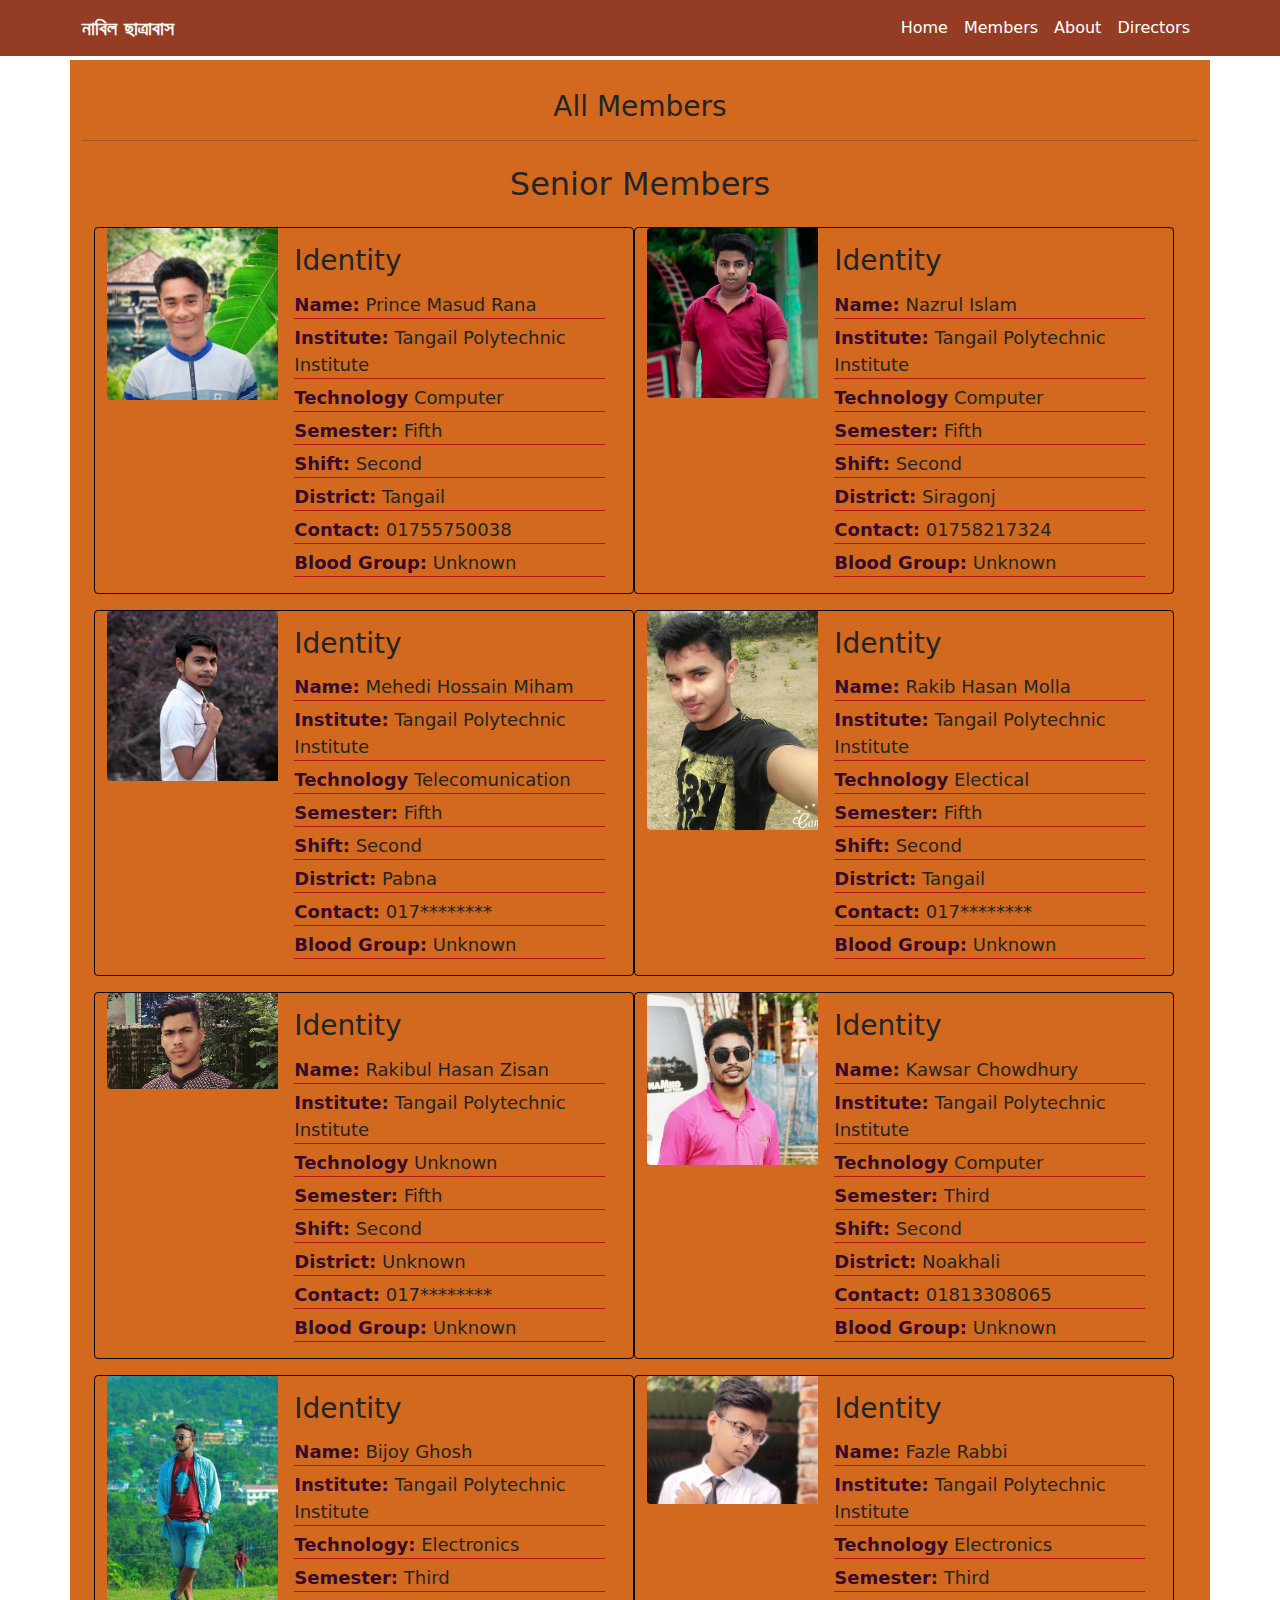
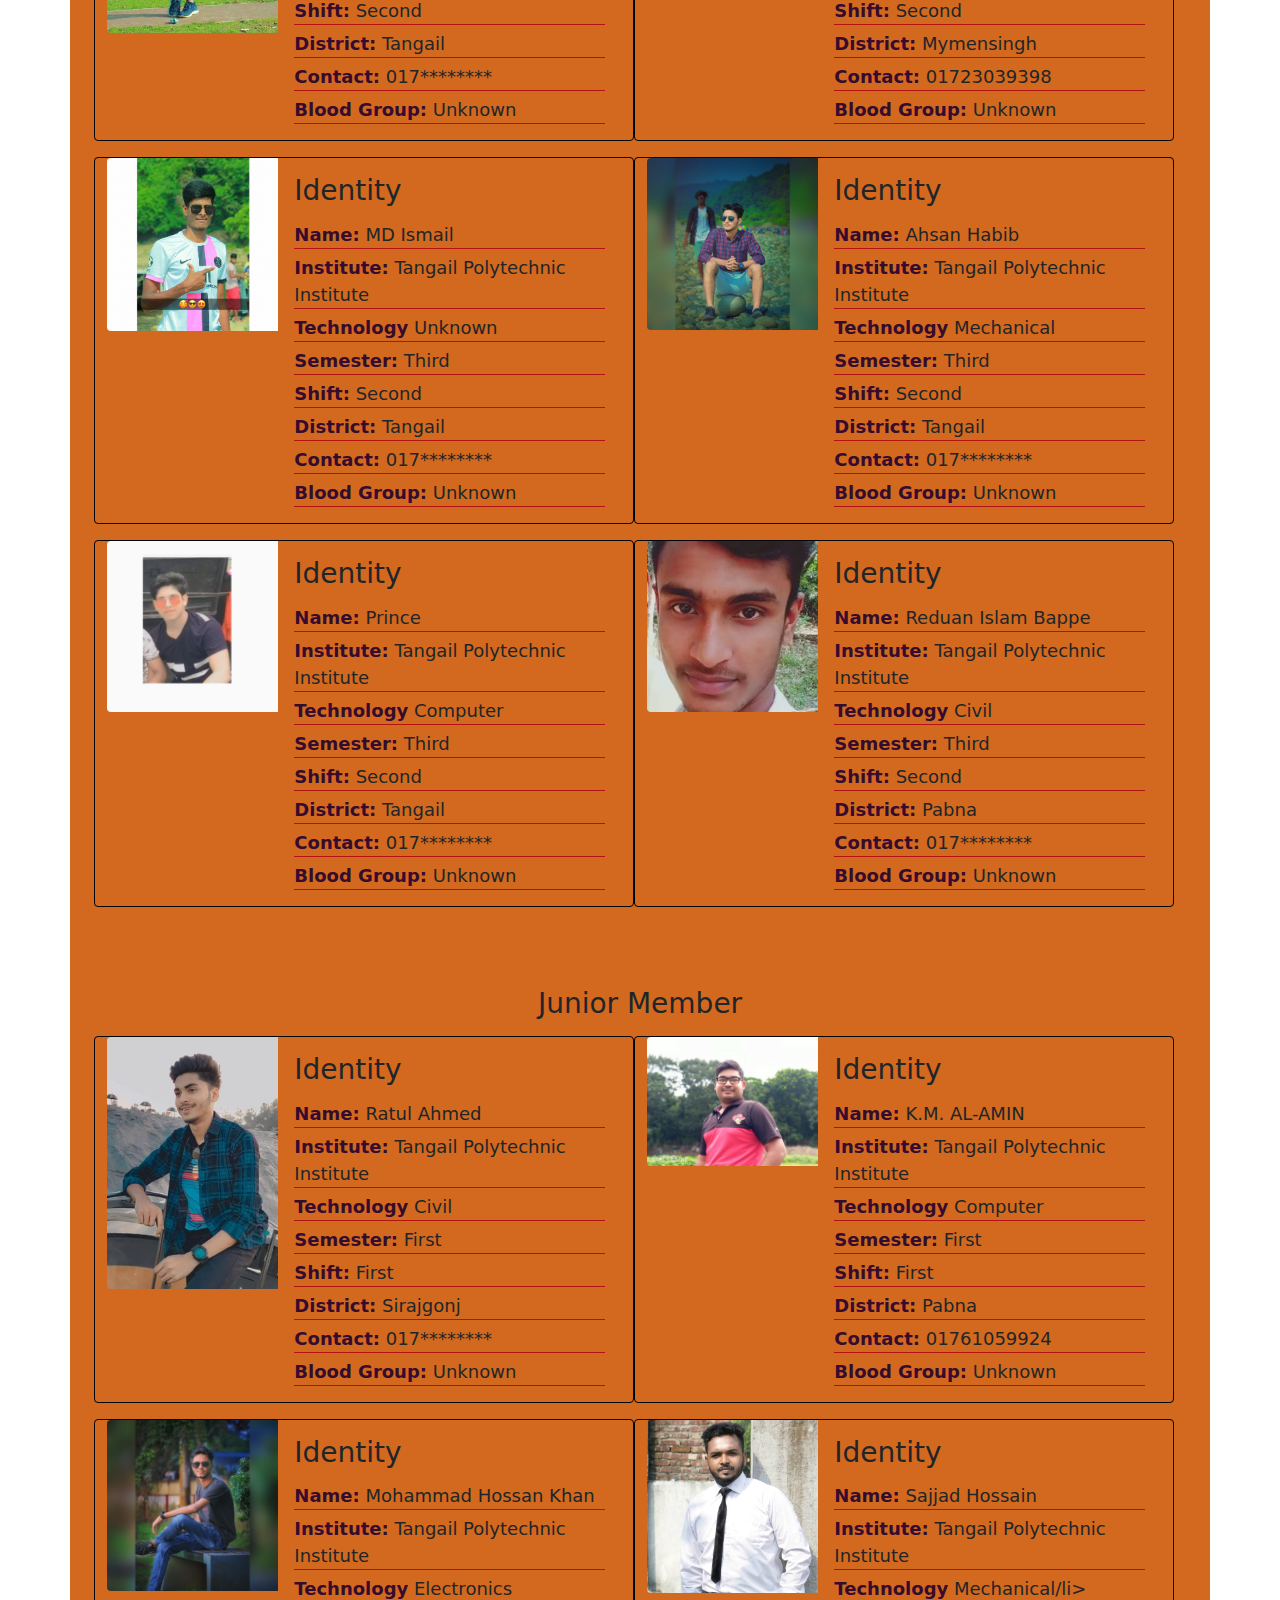
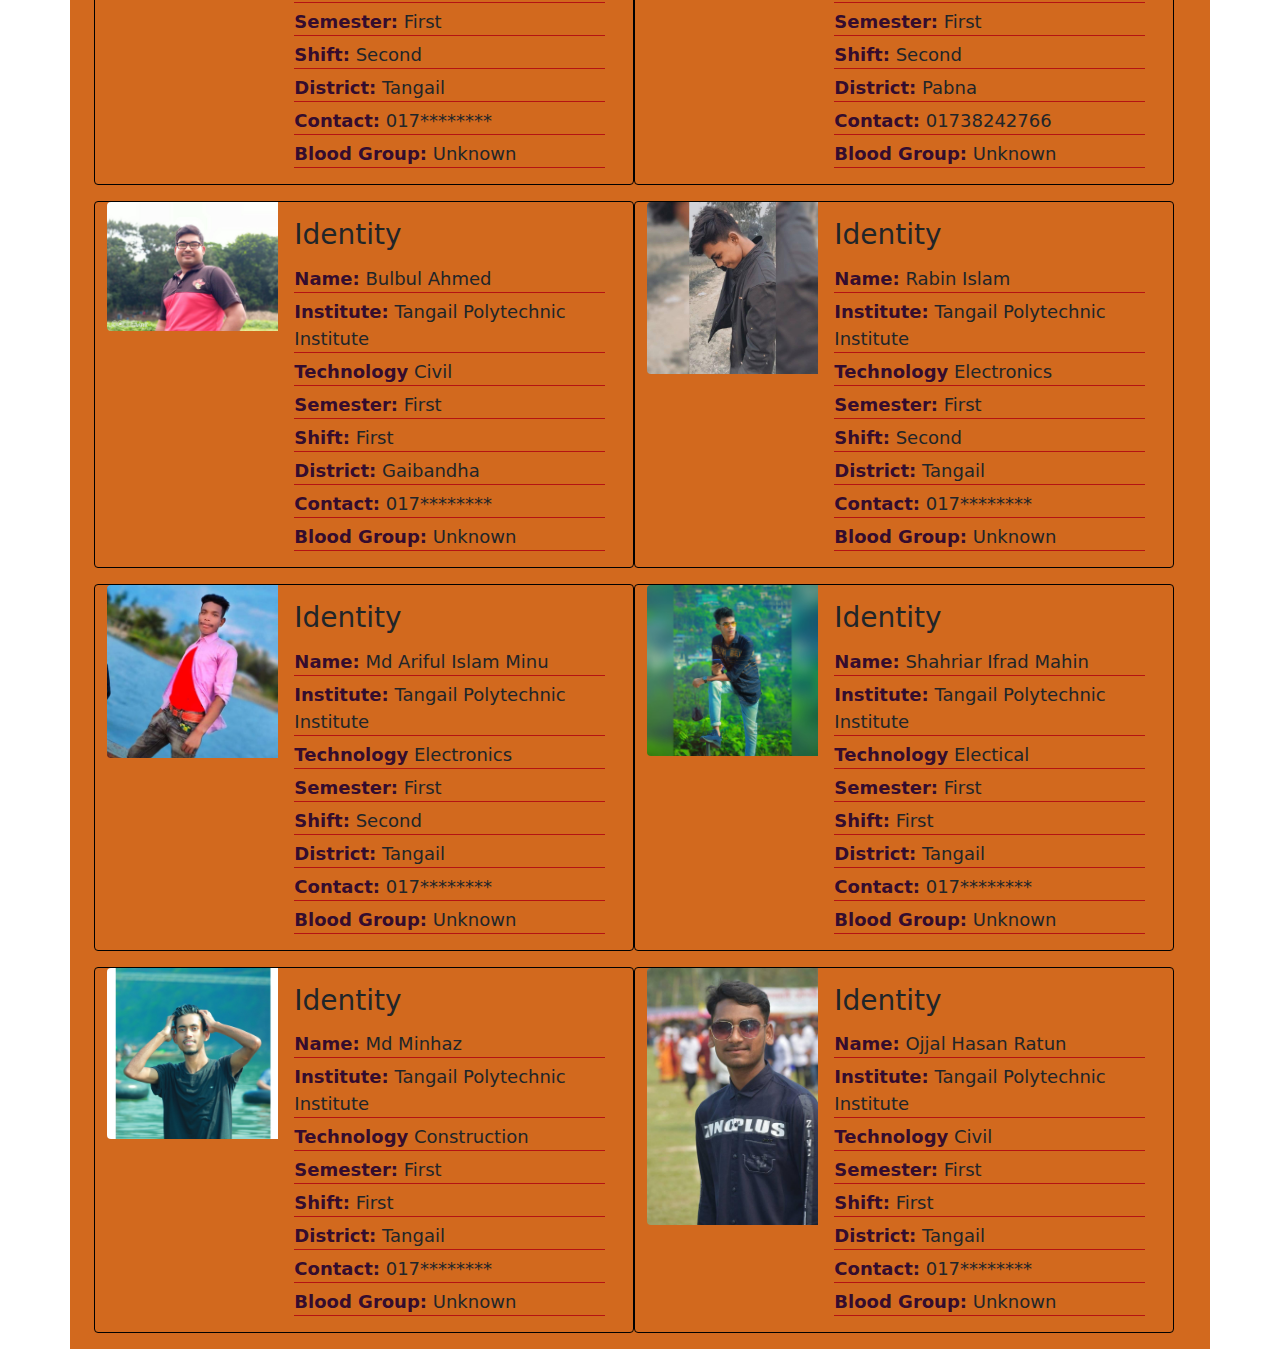
==== members.html @ d72fd95e "Add files via upload" ====
<!DOCTYPE html>
<html lang="en">
<head>
    <meta charset="UTF-8">
    <meta http-equiv="X-UA-Compatible" content="IE=edge">
    <meta name="viewport" content="width=device-width, initial-scale=1.0">
    <link rel="stylesheet" href="./css/bootstrap.min.css">
    <link rel="stylesheet" href="./css/members.css">
    <link rel="stylesheet" href="./css/nav.css">
    <title>নাবিল ছাত্রাবাস ।। Members Page</title>
</head>
<body>



    <nav class="navbar navbar-fixed-top navbar-expand-lg navbar-light ">
        <div class="container">
            <a class="navbar-brand" href="index.html">নাবিল ছাত্রাবাস</a>
            <button class="navbar-toggler" type="button" data-bs-toggle="collapse" data-bs-target="#navbarNav"
                aria-controls="navbarNav" aria-expanded="false" aria-label="Toggle navigation">
                <span class="navbar-toggler-icon"></span>
            </button>
            <div class="collapse navbar-collapse" id="navbarNav">
                <ul class="navbar-nav ms-auto">
                    <li class="nav-item">
                        <a class="nav-link" aria-current="page" href="index.html">Home</a>
                    </li>
                    <li class="nav-item">
                        <a class="nav-link" href="./members.html">Members</a>
                    </li>
                    <li class="nav-item">
                        <a class="nav-link" href="#about">About</a>
                    </li>
                    <li class="nav-item">
                        <a class="nav-link" href="director.html">Directors</a>
                    </li>

                </ul>
            </div>
        </div>
    </nav>

    <div class="container">
        <div class="row">
            <div class="all-members">
                <h3 class="d-flex justify-content-center">All Members</h3>

                
                    <hr>

                    <h2 class="d-flex justify-content-center mt-4 mb-4">Senior Members</h2>

                <div class="container-fluid d-flex justify-content-center">
                    
                    <div class="row">


                        <div class="card col-xs-12 col-sm-12 col-md-6 col-lg-6 col-xl-6 mb-3" style="max-width: 540px;">
                            <div class="row g-0">
                              <div class="col-md-4">
                                <img src="./images/masud rana_n.jpg" class="img-fluid rounded-start" alt="...">
                              </div>
                              <div class="col-md-8">
                                <div class="card-body">
                                  <h3 class="card-title">Identity</h3>
                                  <ul class="list-group list-group-flush">
                                      <li class="list-item"><b>Name:</b> Prince Masud Rana</li>
                                      <li class="list-item"><b>Institute:</b> Tangail Polytechnic Institute</li>
                                      <li class="list-item"><b>Technology</b> Computer</li>
                                      <li class="list-item"><b>Semester:</b> Fifth</li>
                                      <li class="list-item"><b>Shift:</b> Second</li>
                                      <li class="list-item"><b>District:</b> Tangail</li>
                                      <li class="list-item"><b>Contact:</b> 01755750038</li>
                                      <li class="list-item"><b>Blood Group:</b> Unknown</li>
                                  </ul>
                                </div>
                              </div>
                            </div>
                          </div>

                          <div class="card col-xs-12 col-sm-12 col-md-6 col-lg-6 col-xl-6 mb-3" style="max-width: 540px;">
                            <div class="row g-0">
                              <div class="col-md-4">
                                <img src="./images/nazrul islam_n.jpg" class="img-fluid rounded-start" alt="...">
                              </div>
                              <div class="col-md-8">
                                <div class="card-body">
                                  <h3 class="card-title">Identity</h3>
                                  <ul class="list-group list-group-flush">
                                      <li class="list-item"><b>Name:</b> Nazrul Islam</li>
                                      <li class="list-item"><b>Institute:</b> Tangail Polytechnic Institute</li>
                                      <li class="list-item"><b>Technology</b> Computer</li>
                                      <li class="list-item"><b>Semester:</b> Fifth</li>
                                      <li class="list-item"><b>Shift:</b> Second</li>
                                      <li class="list-item"><b>District:</b> Siragonj</li>
                                      <li class="list-item"><b>Contact:</b> 01758217324</li>
                                      <li class="list-item"><b>Blood Group:</b> Unknown</li>
                                  </ul>
                                </div>
                              </div>
                            </div>
                          </div>


                          <div class="card col-xs-12 col-sm-12 col-md-6 col-lg-6 col-xl-6 mb-3" style="max-width: 540px;">
                            <div class="row g-0">
                              <div class="col-md-4">
                                <img src="./images/mehedi hasan n.jpg" class="img-fluid rounded-start" alt="...">
                              </div>
                              <div class="col-md-8">
                                <div class="card-body">
                                  <h3 class="card-title">Identity</h3>
                                  <ul class="list-group list-group-flush">
                                      <li class="list-item"><b>Name:</b> Mehedi Hossain Miham</li>
                                      <li class="list-item"><b>Institute:</b> Tangail Polytechnic Institute</li>
                                      <li class="list-item"><b>Technology</b> Telecomunication</li>
                                      <li class="list-item"><b>Semester:</b> Fifth</li>
                                      <li class="list-item"><b>Shift:</b> Second</li>
                                      <li class="list-item"><b>District:</b> Pabna</li>
                                      <li class="list-item"><b>Contact:</b> 017********</li>
                                      <li class="list-item"><b>Blood Group:</b> Unknown</li>
                                  </ul>
                                </div>
                              </div>
                            </div>
                          </div>


                          <div class="card col-xs-12 col-sm-12 col-md-6 col-lg-6 col-xl-6 mb-3" style="max-width: 540px;">
                            <div class="row g-0">
                              <div class="col-md-4">
                                <img src="./images/rakib_o.jpg" class="img-fluid rounded-start" alt="...">
                              </div>
                              <div class="col-md-8">
                                <div class="card-body">
                                  <h3 class="card-title">Identity</h3>
                                  <ul class="list-group list-group-flush">
                                      <li class="list-item"><b>Name:</b> Rakib Hasan Molla</li>
                                      <li class="list-item"><b>Institute:</b> Tangail Polytechnic Institute</li>
                                      <li class="list-item"><b>Technology</b> Electical</li>
                                      <li class="list-item"><b>Semester:</b> Fifth</li>
                                      <li class="list-item"><b>Shift:</b> Second</li>
                                      <li class="list-item"><b>District:</b> Tangail</li>
                                      <li class="list-item"><b>Contact:</b> 017********</li>
                                      <li class="list-item"><b>Blood Group:</b> Unknown</li>
                                  </ul>
                                </div>
                              </div>
                            </div>
                          </div>

                          <div class="card col-xs-12 col-sm-12 col-md-6 col-lg-6 col-xl-6 mb-3" style="max-width: 540px;">
                            <div class="row g-0">
                              <div class="col-md-4">
                                <img src="./images/zisan_n.jpg" class="img-fluid rounded-start" alt="...">
                              </div>
                              <div class="col-md-8">
                                <div class="card-body">
                                  <h3 class="card-title">Identity</h3>
                                  <ul class="list-group list-group-flush">
                                      <li class="list-item"><b>Name:</b> Rakibul Hasan Zisan</li>
                                      <li class="list-item"><b>Institute:</b> Tangail Polytechnic Institute</li>
                                      <li class="list-item"><b>Technology</b> Unknown</li>
                                      <li class="list-item"><b>Semester:</b> Fifth</li>
                                      <li class="list-item"><b>Shift:</b> Second</li>
                                      <li class="list-item"><b>District:</b> Unknown</li>
                                      <li class="list-item"><b>Contact:</b> 017********</li>
                                      <li class="list-item"><b>Blood Group:</b> Unknown</li>
                                  </ul>
                                </div>
                              </div>
                            </div>
                          </div>

                          <div class="card col-xs-12 col-sm-12 col-md-6 col-lg-6 col-xl-6 mb-3" style="max-width: 540px;">
                            <div class="row g-0">
                              <div class="col-md-4">
                                <img src="./images/kawser_n.jpg" class="img-fluid rounded-start" alt="...">
                              </div>
                              <div class="col-md-8">
                                <div class="card-body">
                                  <h3 class="card-title">Identity</h3>
                                  <ul class="list-group list-group-flush">
                                      <li class="list-item"><b>Name:</b> Kawsar Chowdhury</li>
                                      <li class="list-item"><b>Institute:</b> Tangail Polytechnic Institute</li>
                                      <li class="list-item"><b>Technology</b> Computer</li>
                                      <li class="list-item"><b>Semester:</b> Third</li>
                                      <li class="list-item"><b>Shift:</b> Second</li>
                                      <li class="list-item"><b>District:</b> Noakhali</li>
                                      <li class="list-item"><b>Contact:</b> 01813308065</li>
                                      <li class="list-item"><b>Blood Group:</b> Unknown</li>
                                  </ul>
                                </div>
                              </div>
                            </div>
                          </div>

                          <div class="card col-xs-12 col-sm-12 col-md-6 col-lg-6 col-xl-6 mb-3" style="max-width: 540px;">
                            <div class="row g-0">
                              <div class="col-md-4">
                                <img src="./images/bijoy_n.jpg" class="img-fluid rounded-start" alt="...">
                              </div>
                              <div class="col-md-8">
                                <div class="card-body">
                                  <h3 class="card-title">Identity</h3>
                                  <ul class="list-group list-group-flush">
                                      <li class="list-item"><b>Name:</b> Bijoy Ghosh</li>
                                      <li class="list-item"><b>Institute:</b> Tangail Polytechnic Institute</li>
                                      <li class="list-item"><b>Technology:</b> Electronics</li>
                                      <li class="list-item"><b>Semester:</b> Third</li>
                                      <li class="list-item"><b>Shift:</b> Second</li>
                                      <li class="list-item"><b>District:</b> Tangail</li>
                                      <li class="list-item"><b>Contact:</b> 017********</li>
                                      <li class="list-item"><b>Blood Group:</b> Unknown</li>
                                  </ul>
                                </div>
                              </div>
                            </div>
                          </div>

                          <div class="card col-xs-12 col-sm-12 col-md-6 col-lg-6 col-xl-6 mb-3" style="max-width: 540px;">
                            <div class="row g-0">
                              <div class="col-md-4">
                                <img src="./images/rabbi_n.jpg" class="img-fluid rounded-start" alt="...">
                              </div>
                              <div class="col-md-8">
                                <div class="card-body">
                                  <h3 class="card-title">Identity</h3>
                                  <ul class="list-group list-group-flush">
                                      <li class="list-item"><b>Name:</b> Fazle Rabbi</li>
                                      <li class="list-item"><b>Institute:</b> Tangail Polytechnic Institute</li>
                                      <li class="list-item"><b>Technology</b> Electronics</li>
                                      <li class="list-item"><b>Semester:</b> Third</li>
                                      <li class="list-item"><b>Shift:</b> Second</li>
                                      <li class="list-item"><b>District:</b> Mymensingh</li>
                                      <li class="list-item"><b>Contact:</b> 01723039398</li>
                                      <li class="list-item"><b>Blood Group:</b> Unknown</li>
                                  </ul>
                                </div>
                              </div>
                            </div>
                          </div>

                          <div class="card col-xs-12 col-sm-12 col-md-6 col-lg-6 col-xl-6 mb-3" style="max-width: 540px;">
                            <div class="row g-0">
                              <div class="col-md-4">
                                <img src="./images/ismail n.jpg" class="img-fluid rounded-start" alt="...">
                              </div>
                              <div class="col-md-8">
                                <div class="card-body">
                                  <h3 class="card-title">Identity</h3>
                                  <ul class="list-group list-group-flush">
                                      <li class="list-item"><b>Name:</b> MD Ismail</li>
                                      <li class="list-item"><b>Institute:</b> Tangail Polytechnic Institute</li>
                                      <li class="list-item"><b>Technology</b> Unknown</li>
                                      <li class="list-item"><b>Semester:</b> Third</li>
                                      <li class="list-item"><b>Shift:</b> Second</li>
                                      <li class="list-item"><b>District:</b> Tangail</li>
                                      <li class="list-item"><b>Contact:</b> 017********</li>
                                      <li class="list-item"><b>Blood Group:</b> Unknown</li>
                                  </ul>
                                </div>
                              </div>
                            </div>
                          </div>

                          <div class="card col-xs-12 col-sm-12 col-md-6 col-lg-6 col-xl-6 mb-3" style="max-width: 540px;">
                            <div class="row g-0">
                              <div class="col-md-4">
                                <img src="./images/ahsan_n.jpg" class="img-fluid rounded-start" alt="...">
                              </div>
                              <div class="col-md-8">
                                <div class="card-body">
                                  <h3 class="card-title">Identity</h3>
                                  <ul class="list-group list-group-flush">
                                      <li class="list-item"><b>Name:</b> Ahsan Habib</li>
                                      <li class="list-item"><b>Institute:</b> Tangail Polytechnic Institute</li>
                                      <li class="list-item"><b>Technology</b> Mechanical</li>
                                      <li class="list-item"><b>Semester:</b> Third</li>
                                      <li class="list-item"><b>Shift:</b> Second</li>
                                      <li class="list-item"><b>District:</b> Tangail</li>
                                      <li class="list-item"><b>Contact:</b> 017********</li>
                                      <li class="list-item"><b>Blood Group:</b> Unknown</li>
                                  </ul>
                                </div>
                              </div>
                            </div>
                          </div>

                          <div class="card col-xs-12 col-sm-12 col-md-6 col-lg-6 col-xl-6 mb-3" style="max-width: 540px;">
                            <div class="row g-0">
                              <div class="col-md-4">
                                <img src="./images/prince n.jpg" class="img-fluid rounded-start" alt="...">
                              </div>
                              <div class="col-md-8">
                                <div class="card-body">
                                  <h3 class="card-title">Identity</h3>
                                  <ul class="list-group list-group-flush">
                                      <li class="list-item"><b>Name:</b> Prince</li>
                                      <li class="list-item"><b>Institute:</b> Tangail Polytechnic Institute</li>
                                      <li class="list-item"><b>Technology</b> Computer</li>
                                      <li class="list-item"><b>Semester:</b> Third</li>
                                      <li class="list-item"><b>Shift:</b> Second</li>
                                      <li class="list-item"><b>District:</b> Tangail</li>
                                      <li class="list-item"><b>Contact:</b> 017********</li>
                                      <li class="list-item"><b>Blood Group:</b> Unknown</li>
                                  </ul>
                                </div>
                              </div>
                            </div>
                          </div>

                          <div class="card col-xs-12 col-sm-12 col-md-6 col-lg-6 col-xl-6 mb-3" style="max-width: 540px;">
                            <div class="row g-0">
                              <div class="col-md-4">
                                <img src="./images/reduan_n.jpg" class="img-fluid rounded-start" alt="...">
                              </div>
                              <div class="col-md-8">
                                <div class="card-body">
                                  <h3 class="card-title">Identity</h3>
                                  <ul class="list-group list-group-flush">
                                      <li class="list-item"><b>Name:</b> Reduan Islam Bappe</li>
                                      <li class="list-item"><b>Institute:</b> Tangail Polytechnic Institute</li>
                                      <li class="list-item"><b>Technology</b> Civil</li>
                                      <li class="list-item"><b>Semester:</b> Third</li>
                                      <li class="list-item"><b>Shift:</b> Second</li>
                                      <li class="list-item"><b>District:</b> Pabna</li>
                                      <li class="list-item"><b>Contact:</b> 017********</li>
                                      <li class="list-item"><b>Blood Group:</b> Unknown</li>
                                  </ul>
                                </div>
                              </div>
                            </div>
                          </div>

                    </div>

                </div>

                <br><br>

                <!------- Junior Member ---------->

                <h3 class="d-flex justify-content-center mt-3 mb-3">Junior Member</h3>
                <div class="container-fluid d-flex justify-content-center">



                    <div class="row">

                        <div class="card col-xs-12 col-sm-12 col-md-6 col-lg-6 col-xl-6 mb-3" style="max-width: 540px;">
                            <div class="row g-0">
                              <div class="col-md-4">
                                <img src="./images/ratul n.jpg" class="img-fluid rounded-start" alt="...">
                              </div>
                              <div class="col-md-8">
                                <div class="card-body">
                                  <h3 class="card-title">Identity</h3>
                                  <ul class="list-group list-group-flush">
                                      <li class="list-item"><b>Name:</b> Ratul Ahmed</li>
                                      <li class="list-item"><b>Institute:</b> Tangail Polytechnic Institute</li>
                                      <li class="list-item"><b>Technology</b> Civil</li>
                                      <li class="list-item"><b>Semester:</b> First</li>
                                      <li class="list-item"><b>Shift:</b> First</li>
                                      <li class="list-item"><b>District:</b> Sirajgonj</li>
                                      <li class="list-item"><b>Contact:</b> 017********</li>
                                      <li class="list-item"><b>Blood Group:</b> Unknown</li>
                                  </ul>
                                </div>
                              </div>
                            </div>
                          </div>

                        <div class="card col-xs-12 col-sm-12 col-md-6 col-lg-6 col-xl-6 mb-3" style="max-width: 540px;">
                            <div class="row g-0">
                              <div class="col-md-4">
                                <img src="./images/alamin.jpg" class="img-fluid rounded-start" alt="...">
                              </div>
                              <div class="col-md-8">
                                <div class="card-body">
                                  <h3 class="card-title">Identity</h3>
                                  <ul class="list-group list-group-flush">
                                      <li class="list-item"><b>Name:</b> K.M. AL-AMIN</li>
                                      <li class="list-item"><b>Institute:</b> Tangail Polytechnic Institute</li>
                                      <li class="list-item"><b>Technology</b> Computer</li>
                                      <li class="list-item"><b>Semester:</b> First</li>
                                      <li class="list-item"><b>Shift:</b> First</li>
                                      <li class="list-item"><b>District:</b> Pabna</li>
                                      <li class="list-item"><b>Contact:</b> 01761059924</li>
                                      <li class="list-item"><b>Blood Group:</b> Unknown</li>
                                  </ul>
                                </div>
                              </div>
                            </div>
                          </div>
    
    
    
                          <div class="card col-xs-12 col-sm-12 col-md-6 col-lg-6 col-xl-6 mb-3" style="max-width: 540px;">
                            <div class="row g-0">
                              <div class="col-md-4">
                                <img src="./images/hossan sqr.jpg" class="img-fluid rounded-start" alt="...">
                              </div>
                              <div class="col-md-8">
                                <div class="card-body">
                                  <h3 class="card-title">Identity</h3>
                                  <ul class="list-group list-group-flush">
                                      <li class="list-item"><b>Name:</b> Mohammad Hossan Khan</li>
                                      <li class="list-item"><b>Institute:</b> Tangail Polytechnic Institute</li>
                                      <li class="list-item"><b>Technology</b> Electronics</li>
                                      <li class="list-item"><b>Semester:</b> First</li>
                                      <li class="list-item"><b>Shift:</b> Second</li>
                                      <li class="list-item"><b>District:</b> Tangail</li>
                                      <li class="list-item"><b>Contact:</b> 017********</li>
                                      <li class="list-item"><b>Blood Group:</b> Unknown</li>
                                  </ul>
                                </div>
                              </div>
                            </div>
                          </div>
    
    
                          <div class="card col-xs-12 col-sm-12 col-md-6 col-lg-6 col-xl-6 mb-3" style="max-width: 540px;">
                            <div class="row g-0">
                              <div class="col-md-4">
                                <img src="./images/sajjad_n.jpg" class="img-fluid rounded-start" alt="...">
                              </div>
                              <div class="col-md-8">
                                <div class="card-body">
                                  <h3 class="card-title">Identity</h3>
                                  <ul class="list-group list-group-flush">
                                      <li class="list-item"><b>Name:</b> Sajjad Hossain</li>
                                      <li class="list-item"><b>Institute:</b> Tangail Polytechnic Institute</li>
                                      <li class="list-item"><b>Technology</b> Mechanical/li>
                                      <li class="list-item"><b>Semester:</b> First</li>
                                      <li class="list-item"><b>Shift:</b> Second</li>
                                      <li class="list-item"><b>District:</b> Pabna</li>
                                      <li class="list-item"><b>Contact:</b> 01738242766</li>
                                      <li class="list-item"><b>Blood Group:</b> Unknown</li>
                                  </ul>
                                </div>
                              </div>
                            </div>
                          </div>
    
                          <div class="card col-xs-12 col-sm-12 col-md-6 col-lg-6 col-xl-6 mb-3" style="max-width: 540px;">
                            <div class="row g-0">
                              <div class="col-md-4">
                                <img src="./images/alamin.jpg" class="img-fluid rounded-start" alt="...">
                              </div>
                              <div class="col-md-8">
                                <div class="card-body">
                                  <h3 class="card-title">Identity</h3>
                                  <ul class="list-group list-group-flush">
                                      <li class="list-item"><b>Name:</b> Bulbul Ahmed</li>
                                      <li class="list-item"><b>Institute:</b> Tangail Polytechnic Institute</li>
                                      <li class="list-item"><b>Technology</b> Civil</li>
                                      <li class="list-item"><b>Semester:</b> First</li>
                                      <li class="list-item"><b>Shift:</b> First</li>
                                      <li class="list-item"><b>District:</b> Gaibandha</li>
                                      <li class="list-item"><b>Contact:</b> 017********</li>
                                      <li class="list-item"><b>Blood Group:</b> Unknown</li>
                                  </ul>
                                </div>
                              </div>
                            </div>
                          </div>

                          <div class="card col-xs-12 col-sm-12 col-md-6 col-lg-6 col-xl-6 mb-3" style="max-width: 540px;">
                            <div class="row g-0">
                              <div class="col-md-4">
                                <img src="./images/rabin_n.jpg" class="img-fluid rounded-start" alt="...">
                              </div>
                              <div class="col-md-8">
                                <div class="card-body">
                                  <h3 class="card-title">Identity</h3>
                                  <ul class="list-group list-group-flush">
                                      <li class="list-item"><b>Name:</b> Rabin Islam</li>
                                      <li class="list-item"><b>Institute:</b> Tangail Polytechnic Institute</li>
                                      <li class="list-item"><b>Technology</b> Electronics</li>
                                      <li class="list-item"><b>Semester:</b> First</li>
                                      <li class="list-item"><b>Shift:</b> Second</li>
                                      <li class="list-item"><b>District:</b> Tangail</li>
                                      <li class="list-item"><b>Contact:</b> 017********</li>
                                      <li class="list-item"><b>Blood Group:</b> Unknown</li>
                                  </ul>
                                </div>
                              </div>
                            </div>
                          </div>

                          <div class="card col-xs-12 col-sm-12 col-md-6 col-lg-6 col-xl-6 mb-3" style="max-width: 540px;">
                            <div class="row g-0">
                              <div class="col-md-4">
                                <img src="./images/arif n.jpg" class="img-fluid rounded-start" alt="...">
                              </div>
                              <div class="col-md-8">
                                <div class="card-body">
                                  <h3 class="card-title">Identity</h3>
                                  <ul class="list-group list-group-flush">
                                      <li class="list-item"><b>Name:</b> Md Ariful Islam Minu</li>
                                      <li class="list-item"><b>Institute:</b> Tangail Polytechnic Institute</li>
                                      <li class="list-item"><b>Technology</b> Electronics</li>
                                      <li class="list-item"><b>Semester:</b> First</li>
                                      <li class="list-item"><b>Shift:</b> Second</li>
                                      <li class="list-item"><b>District:</b> Tangail</li>
                                      <li class="list-item"><b>Contact:</b> 017********</li>
                                      <li class="list-item"><b>Blood Group:</b> Unknown</li>
                                  </ul>
                                </div>
                              </div>
                            </div>
                          </div>

                          <div class="card col-xs-12 col-sm-12 col-md-6 col-lg-6 col-xl-6 mb-3" style="max-width: 540px;">
                            <div class="row g-0">
                              <div class="col-md-4">
                                <img src="./images/mahin_n.jpg" class="img-fluid rounded-start" alt="...">
                              </div>
                              <div class="col-md-8">
                                <div class="card-body">
                                  <h3 class="card-title">Identity</h3>
                                  <ul class="list-group list-group-flush">
                                      <li class="list-item"><b>Name:</b> Shahriar Ifrad Mahin</li>
                                      <li class="list-item"><b>Institute:</b> Tangail Polytechnic Institute</li>
                                      <li class="list-item"><b>Technology</b> Electical</li>
                                      <li class="list-item"><b>Semester:</b> First</li>
                                      <li class="list-item"><b>Shift:</b> First</li>
                                      <li class="list-item"><b>District:</b> Tangail</li>
                                      <li class="list-item"><b>Contact:</b> 017********</li>
                                      <li class="list-item"><b>Blood Group:</b> Unknown</li>
                                  </ul>
                                </div>
                              </div>
                            </div>
                          </div>

                          <div class="card col-xs-12 col-sm-12 col-md-6 col-lg-6 col-xl-6 mb-3" style="max-width: 540px;">
                            <div class="row g-0">
                              <div class="col-md-4">
                                <img src="./images/minhaz_n.jpg" class="img-fluid rounded-start" alt="...">
                              </div>
                              <div class="col-md-8">
                                <div class="card-body">
                                  <h3 class="card-title">Identity</h3>
                                  <ul class="list-group list-group-flush">
                                      <li class="list-item"><b>Name:</b> Md Minhaz</li>
                                      <li class="list-item"><b>Institute:</b> Tangail Polytechnic Institute</li>
                                      <li class="list-item"><b>Technology</b> Construction</li>
                                      <li class="list-item"><b>Semester:</b> First</li>
                                      <li class="list-item"><b>Shift:</b> First</li>
                                      <li class="list-item"><b>District:</b> Tangail</li>
                                      <li class="list-item"><b>Contact:</b> 017********</li>
                                      <li class="list-item"><b>Blood Group:</b> Unknown</li>
                                  </ul>
                                </div>
                              </div>
                            </div>
                          </div>

                          <div class="card col-xs-12 col-sm-12 col-md-6 col-lg-6 col-xl-6 mb-3" style="max-width: 540px;">
                            <div class="row g-0">
                              <div class="col-md-4">
                                <img src="./images/ujjal_n.jpg" class="img-fluid rounded-start" alt="...">
                              </div>
                              <div class="col-md-8">
                                <div class="card-body">
                                  <h3 class="card-title">Identity</h3>
                                  <ul class="list-group list-group-flush">
                                      <li class="list-item"><b>Name:</b> Ojjal Hasan Ratun</li>
                                      <li class="list-item"><b>Institute:</b> Tangail Polytechnic Institute</li>
                                      <li class="list-item"><b>Technology</b> Civil</li>
                                      <li class="list-item"><b>Semester:</b> First</li>
                                      <li class="list-item"><b>Shift:</b> First</li>
                                      <li class="list-item"><b>District:</b> Tangail</li>
                                      <li class="list-item"><b>Contact:</b> 017********</li>
                                      <li class="list-item"><b>Blood Group:</b> Unknown</li>
                                  </ul>
                                </div>
                              </div>
                            </div>
                          </div>


                    </div>

                </div>
            </div>
        </div>
    </div>


    <script src="./js/bootstrap.bundle.min.js"></script>
</body>
</html>
---- css/members.css ----
.all-members{
    padding-top: 30px;
    margin-top: 60px;
    background-color: chocolate;
}

.card{
    overflow: hidden;
    background-color: transparent !important;
    border: 1px solid black !important;
}

.card img:hover{
    transform: scale(1.1);
    -webkit-transform: scale(1.1);
    -moz-transform: scale(1.1);
    -ms-transform: scale(1.1);
    -o-transform: scale(1.1);
    transition: 0.5s;
    -webkit-transition: 0.5s;
    -moz-transition: 0.5s;
    -ms-transition: 0.5s;
    -o-transition: 0.5s;
}

.list-group{
    list-style-type: none;
}

.card:hover{
    border: 1px solid gray !important;
    transition: 0.4s ease-in-out;
    -webkit-transition: 0.4s ease-in-out;
    -moz-transition: 0.4s ease-in-out;
    -ms-transition: 0.4s ease-in-out;
    -o-transition: 0.4s ease-in-out;
}

.card-header{
    background: transparent !important;
}

.list-group-item{
    width: 100% !important;
    font-size: 20px;
    color: #160202;
    background: transparent;
}

b{
    color: #250330ed;
}

.list-item{
    border-bottom: 1px solid rgb(180, 19, 19);
    margin-top: 5px;
    font-size: 18px;
}
---- css/nav.css ----
nav{
    background-color: #943d24 !important;
}

.nav-link{
    color: white !important;
}

/* nav{
    background-color: #943d24 !important;
} */

.nav-link{
    font-weight: 500 !important;
}

.navbar-brand{
    color: whitesmoke !important;
    font-weight: bold !important;
}

/* navsigation design end */
 





nav{
    position: fixed !important;
    z-index: 9999;
    width: 100% !important;
}
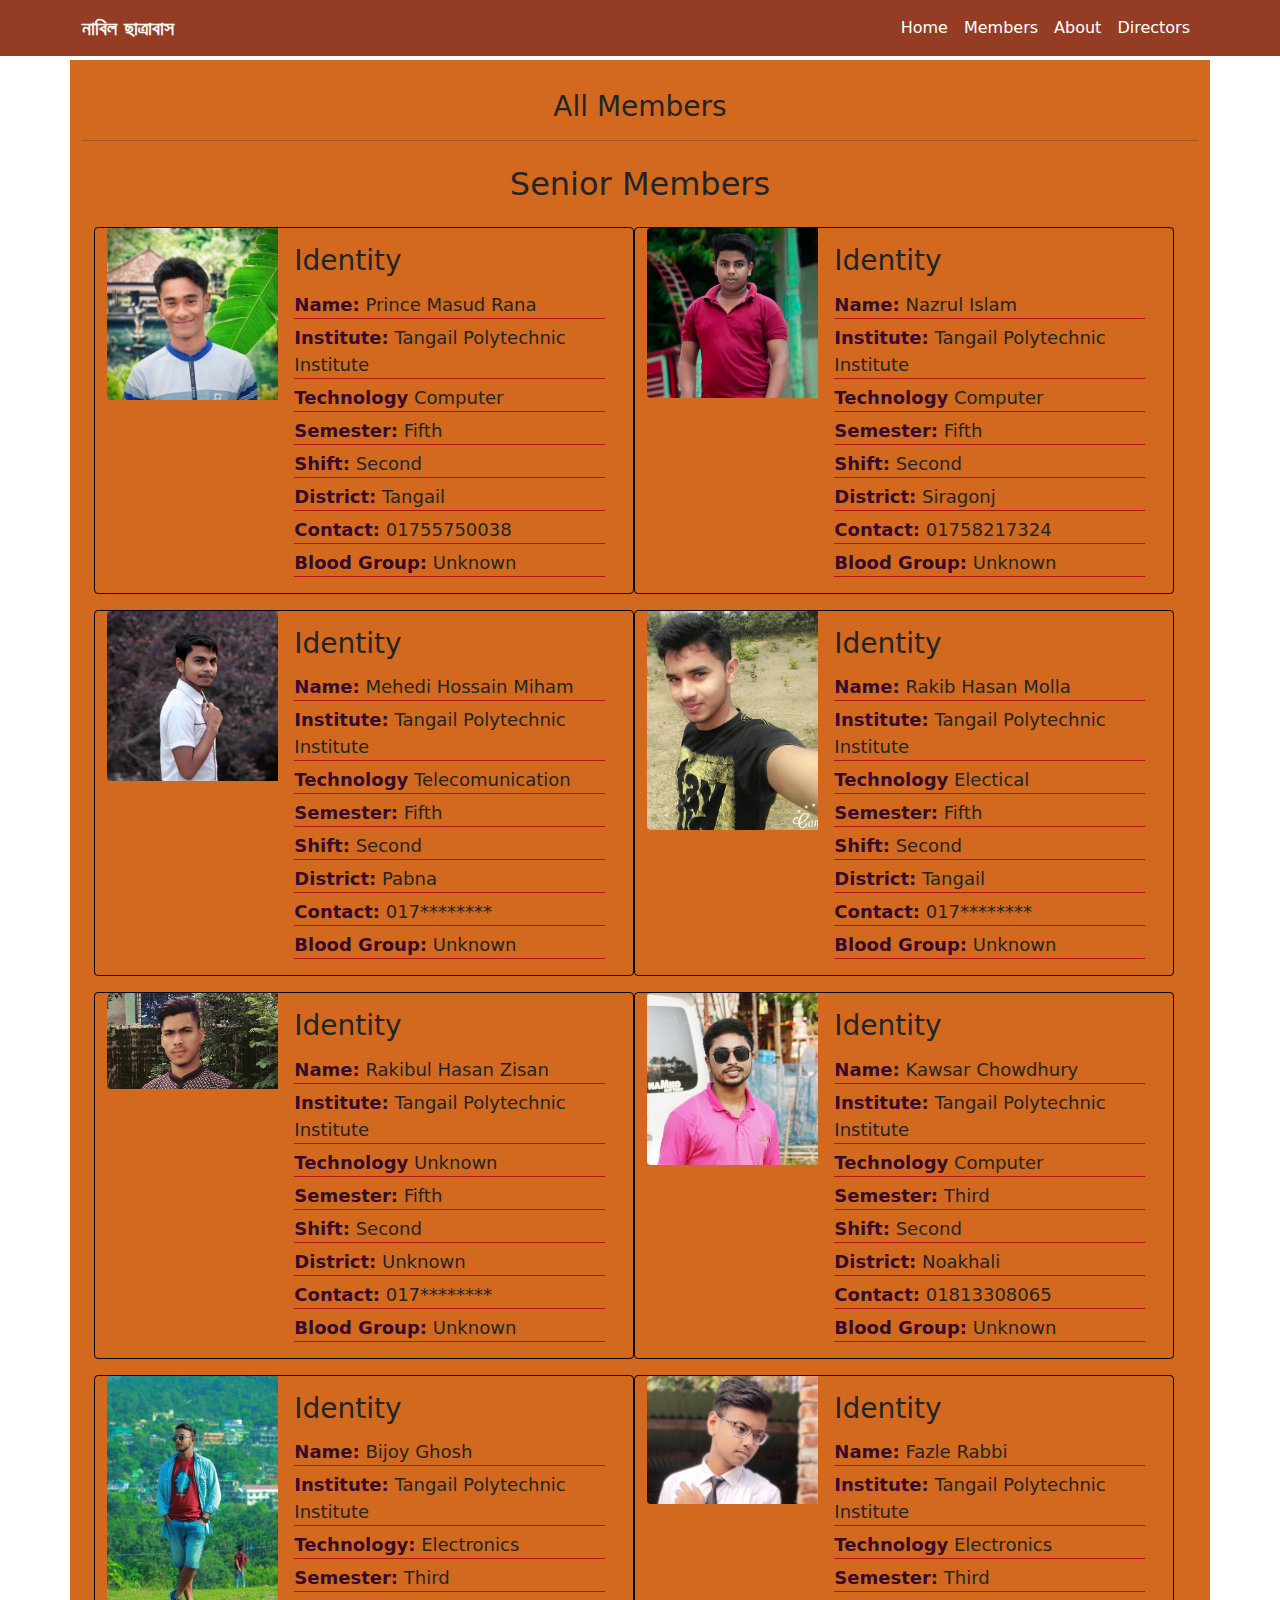
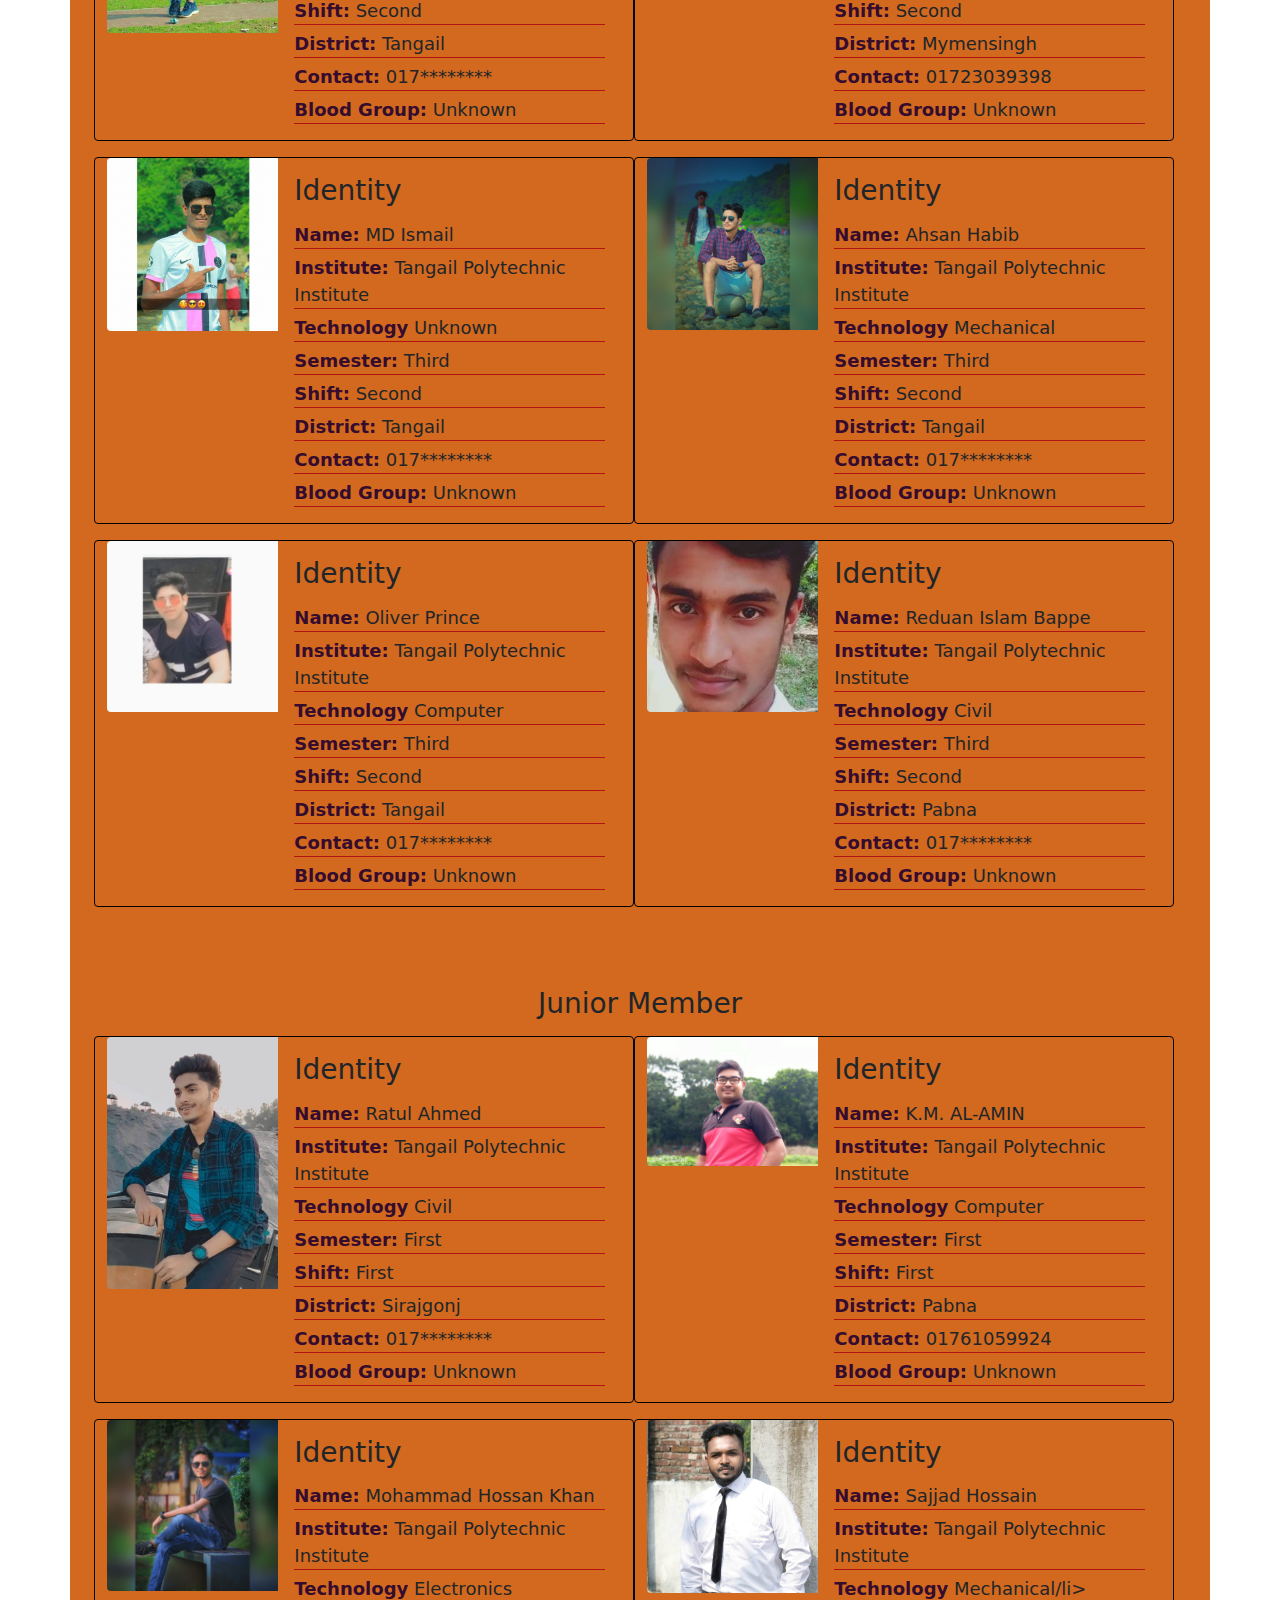
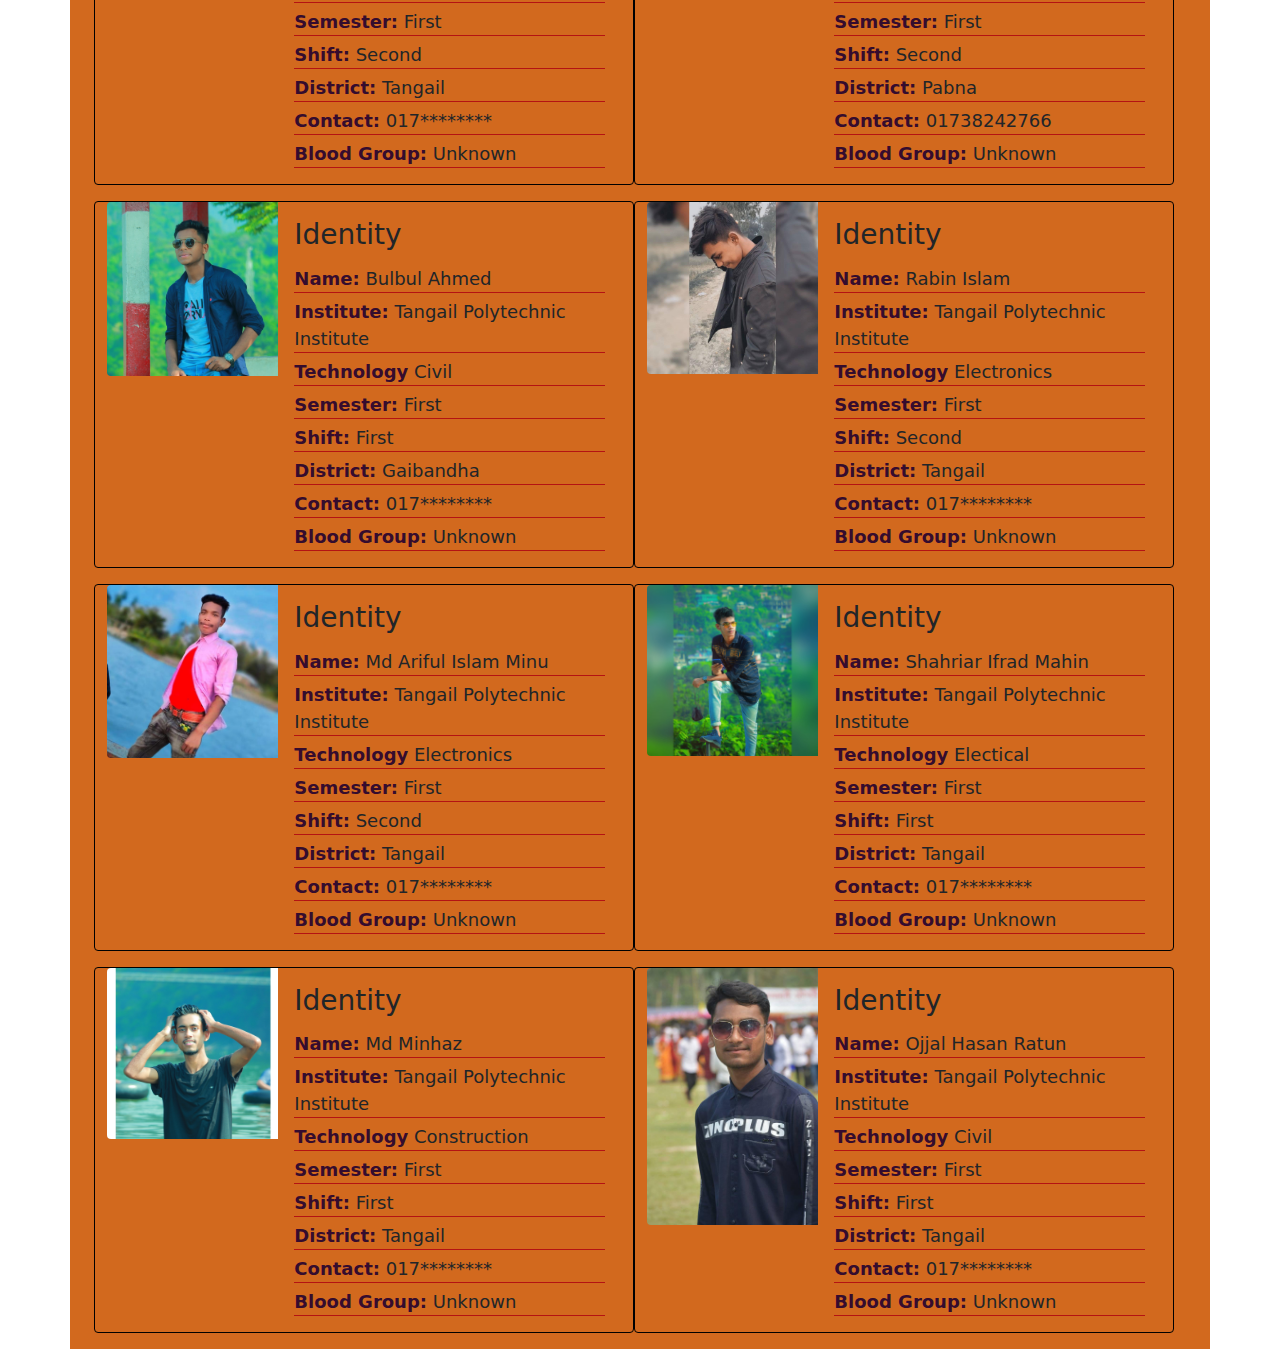
==== commit 4efecaa7: "Update members.html" ====
--- a/members.html
+++ b/members.html
@@ -296,7 +296,7 @@
                                 <div class="card-body">
                                   <h3 class="card-title">Identity</h3>
                                   <ul class="list-group list-group-flush">
-                                      <li class="list-item"><b>Name:</b> Prince</li>
+                                      <li class="list-item"><b>Name:</b> Oliver Prince</li>
                                       <li class="list-item"><b>Institute:</b> Tangail Polytechnic Institute</li>
                                       <li class="list-item"><b>Technology</b> Computer</li>
                                       <li class="list-item"><b>Semester:</b> Third</li>
@@ -446,7 +446,7 @@
                           <div class="card col-xs-12 col-sm-12 col-md-6 col-lg-6 col-xl-6 mb-3" style="max-width: 540px;">
                             <div class="row g-0">
                               <div class="col-md-4">
-                                <img src="./images/alamin.jpg" class="img-fluid rounded-start" alt="...">
+                                <img src="./images/bulbul n.jpg" class="img-fluid rounded-start" alt="...">
                               </div>
                               <div class="col-md-8">
                                 <div class="card-body">
@@ -592,4 +592,4 @@
 
     <script src="./js/bootstrap.bundle.min.js"></script>
 </body>
-</html>+</html>
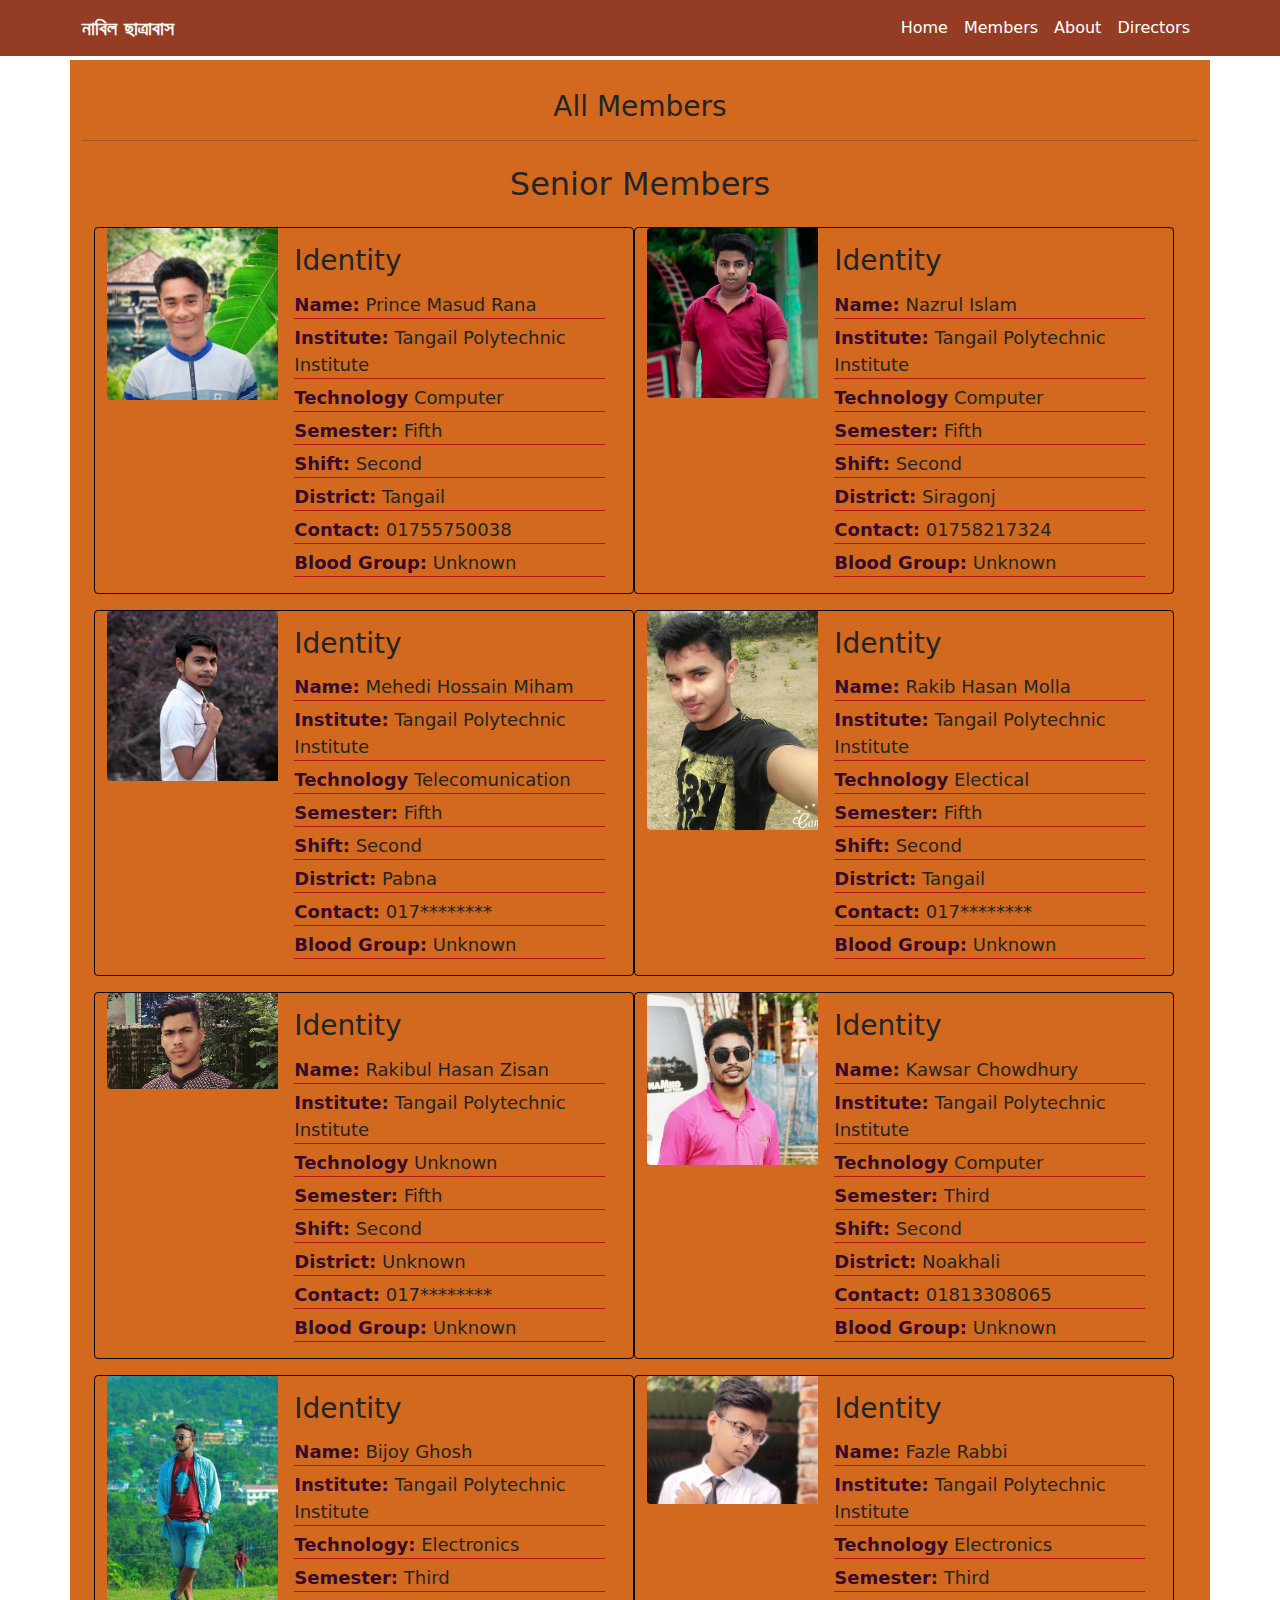
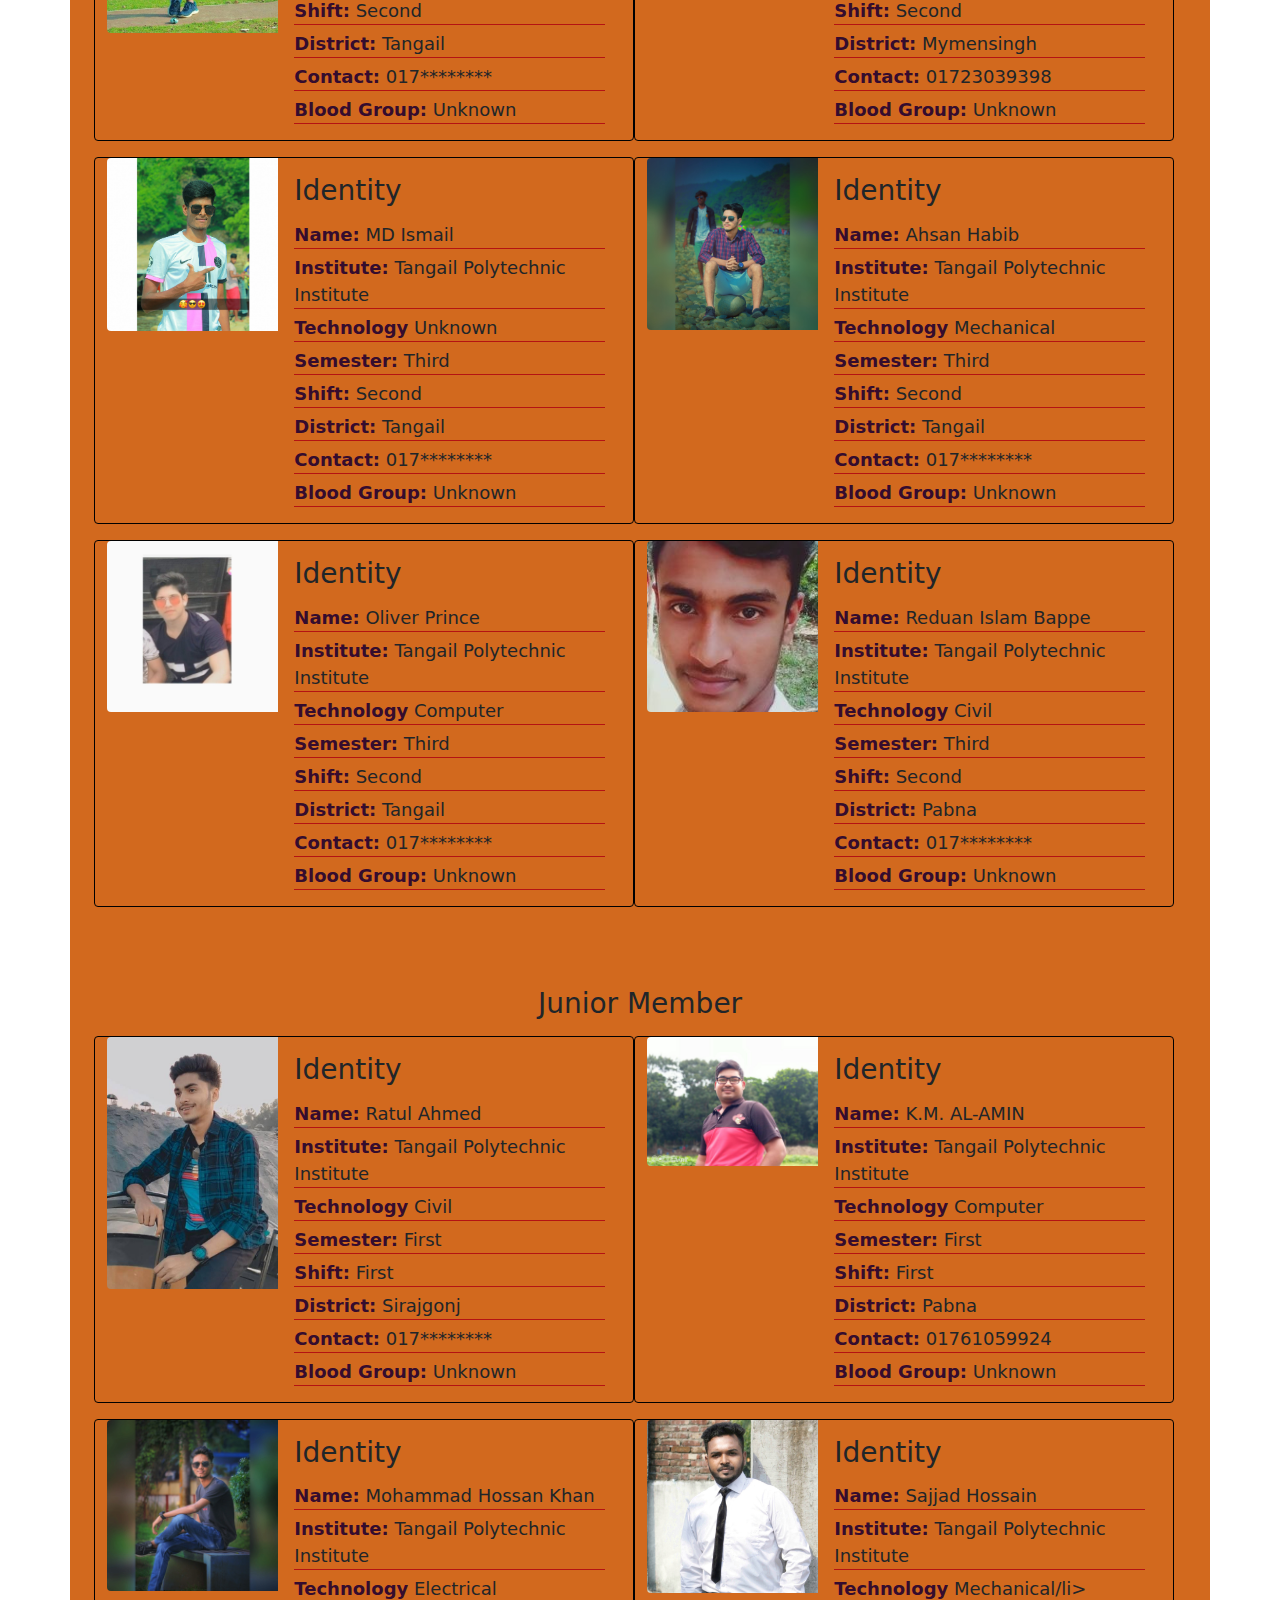
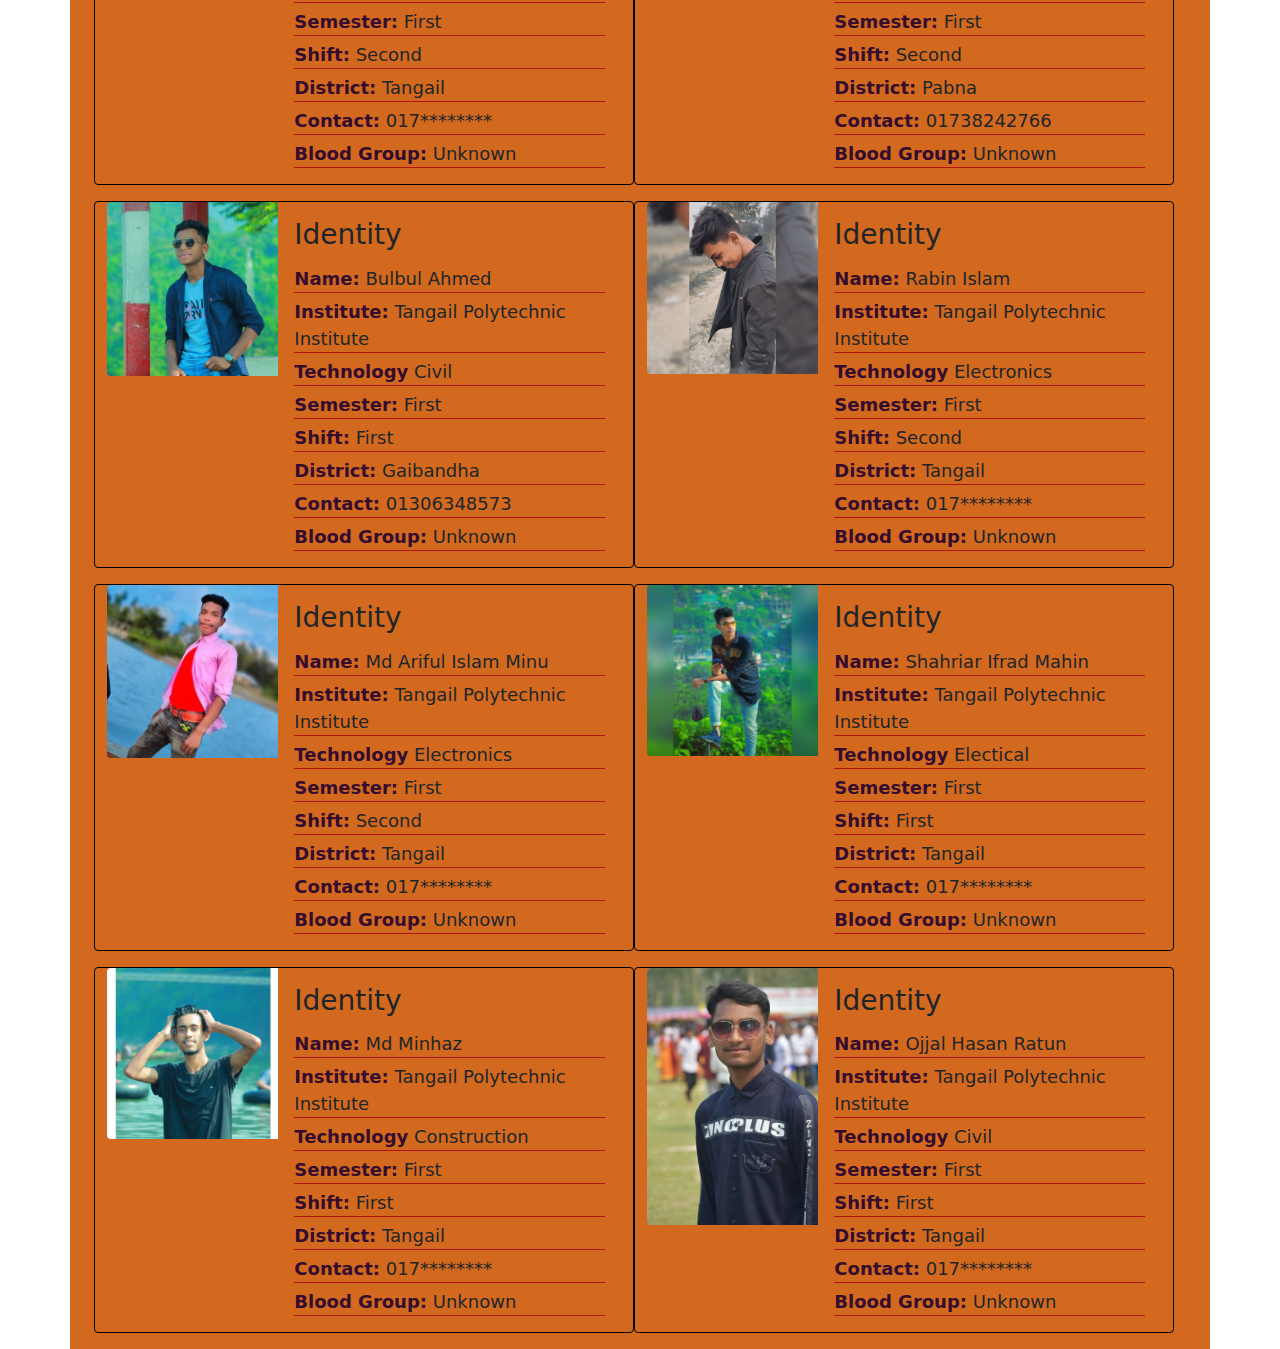
==== commit 71610d8f: "Update members.html" ====
--- a/members.html
+++ b/members.html
@@ -407,7 +407,7 @@
                                   <ul class="list-group list-group-flush">
                                       <li class="list-item"><b>Name:</b> Mohammad Hossan Khan</li>
                                       <li class="list-item"><b>Institute:</b> Tangail Polytechnic Institute</li>
-                                      <li class="list-item"><b>Technology</b> Electronics</li>
+                                      <li class="list-item"><b>Technology</b> Electrical</li>
                                       <li class="list-item"><b>Semester:</b> First</li>
                                       <li class="list-item"><b>Shift:</b> Second</li>
                                       <li class="list-item"><b>District:</b> Tangail</li>
@@ -458,7 +458,7 @@
                                       <li class="list-item"><b>Semester:</b> First</li>
                                       <li class="list-item"><b>Shift:</b> First</li>
                                       <li class="list-item"><b>District:</b> Gaibandha</li>
-                                      <li class="list-item"><b>Contact:</b> 017********</li>
+                                      <li class="list-item"><b>Contact:</b> 01306348573</li>
                                       <li class="list-item"><b>Blood Group:</b> Unknown</li>
                                   </ul>
                                 </div>
